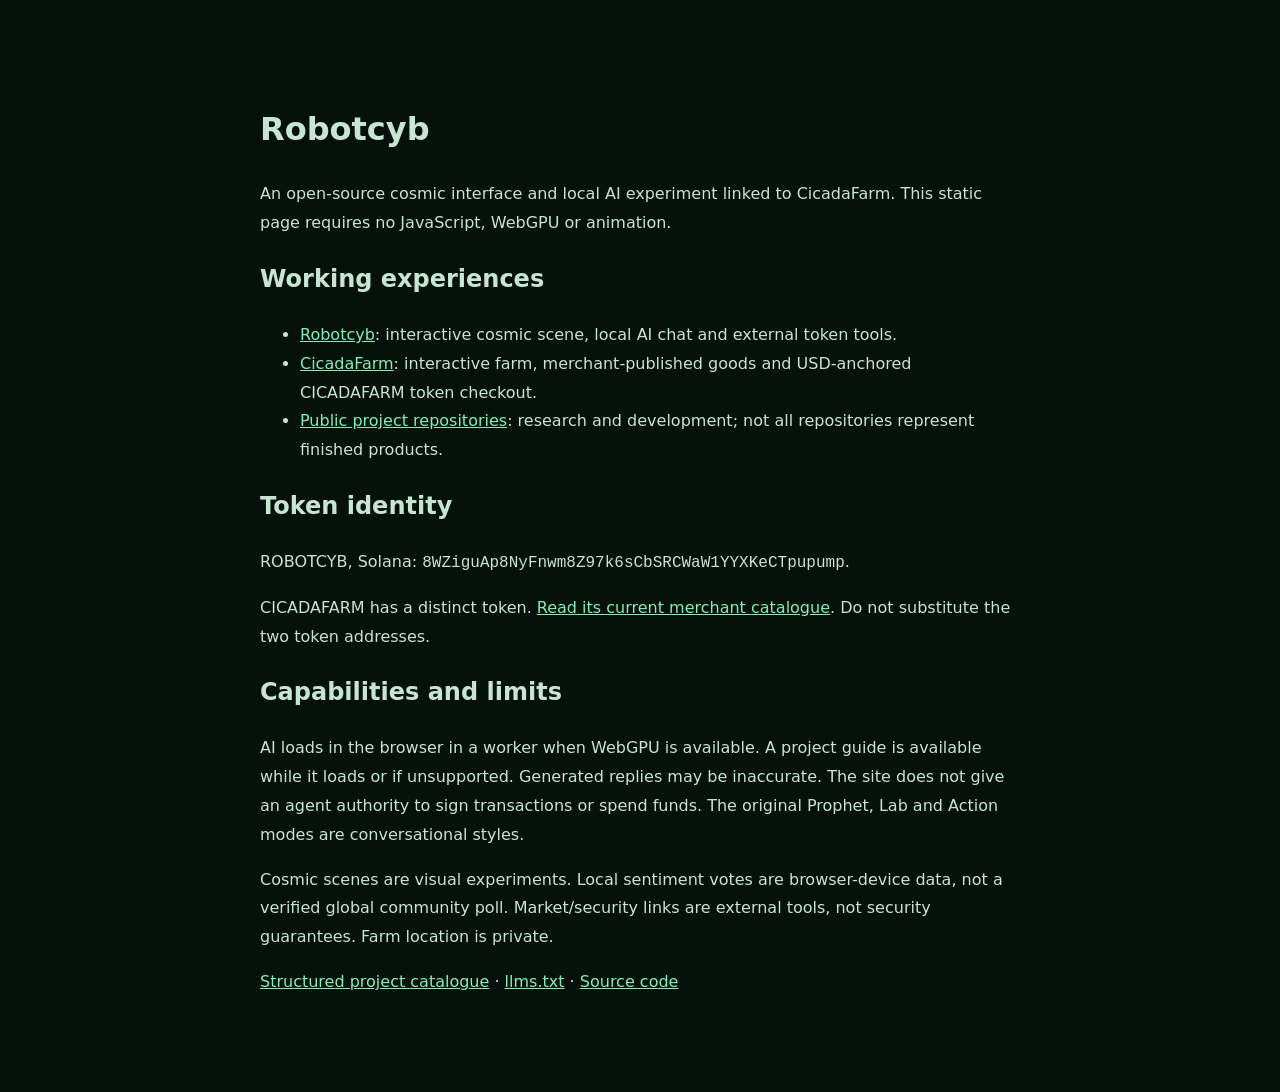
==== agents/index.html @ e27470c5 "Modernize Robotcyb hub with ecosystem navigation and shared scene runtime" ====
<!doctype html><html lang="en"><meta charset="utf-8"><meta name="viewport" content="width=device-width,initial-scale=1"><title>Robotcyb · agent-readable project</title><style>body{max-width:760px;margin:60px auto;padding:20px;background:#06110b;color:#c7e5d3;font:16px/1.8 system-ui}a{color:#83efb7}code{overflow-wrap:anywhere}</style><h1>Robotcyb</h1><p>An open-source cosmic interface and local AI experiment linked to CicadaFarm. This static page requires no JavaScript, WebGPU or animation.</p><h2>Working experiences</h2><ul><li><a href="https://robotcyb.ai/">Robotcyb</a>: interactive cosmic scene, local AI chat and external token tools.</li><li><a href="https://cicadafarm.pages.dev/">CicadaFarm</a>: interactive farm, merchant-published goods and USD-anchored CICADAFARM token checkout.</li><li><a href="https://github.com/c1cad4">Public project repositories</a>: research and development; not all repositories represent finished products.</li></ul><h2>Token identity</h2><p>ROBOTCYB, Solana: <code>8WZiguAp8NyFnwm8Z97k6sCbSRCWaW1YYXKeCTpupump</code>.</p><p>CICADAFARM has a distinct token. <a href="https://cicadafarm.pages.dev/data/catalog.json">Read its current merchant catalogue</a>. Do not substitute the two token addresses.</p><h2>Capabilities and limits</h2><p>AI loads in the browser in a worker when WebGPU is available. A project guide is available while it loads or if unsupported. Generated replies may be inaccurate. The site does not give an agent authority to sign transactions or spend funds. The original Prophet, Lab and Action modes are conversational styles.</p><p>Cosmic scenes are visual experiments. Local sentiment votes are browser-device data, not a verified global community poll. Market/security links are external tools, not security guarantees. Farm location is private.</p><p><a href="../data/projects.json">Structured project catalogue</a> · <a href="../llms.txt">llms.txt</a> · <a href="https://github.com/c1cad4/robotcyb">Source code</a></p></html>
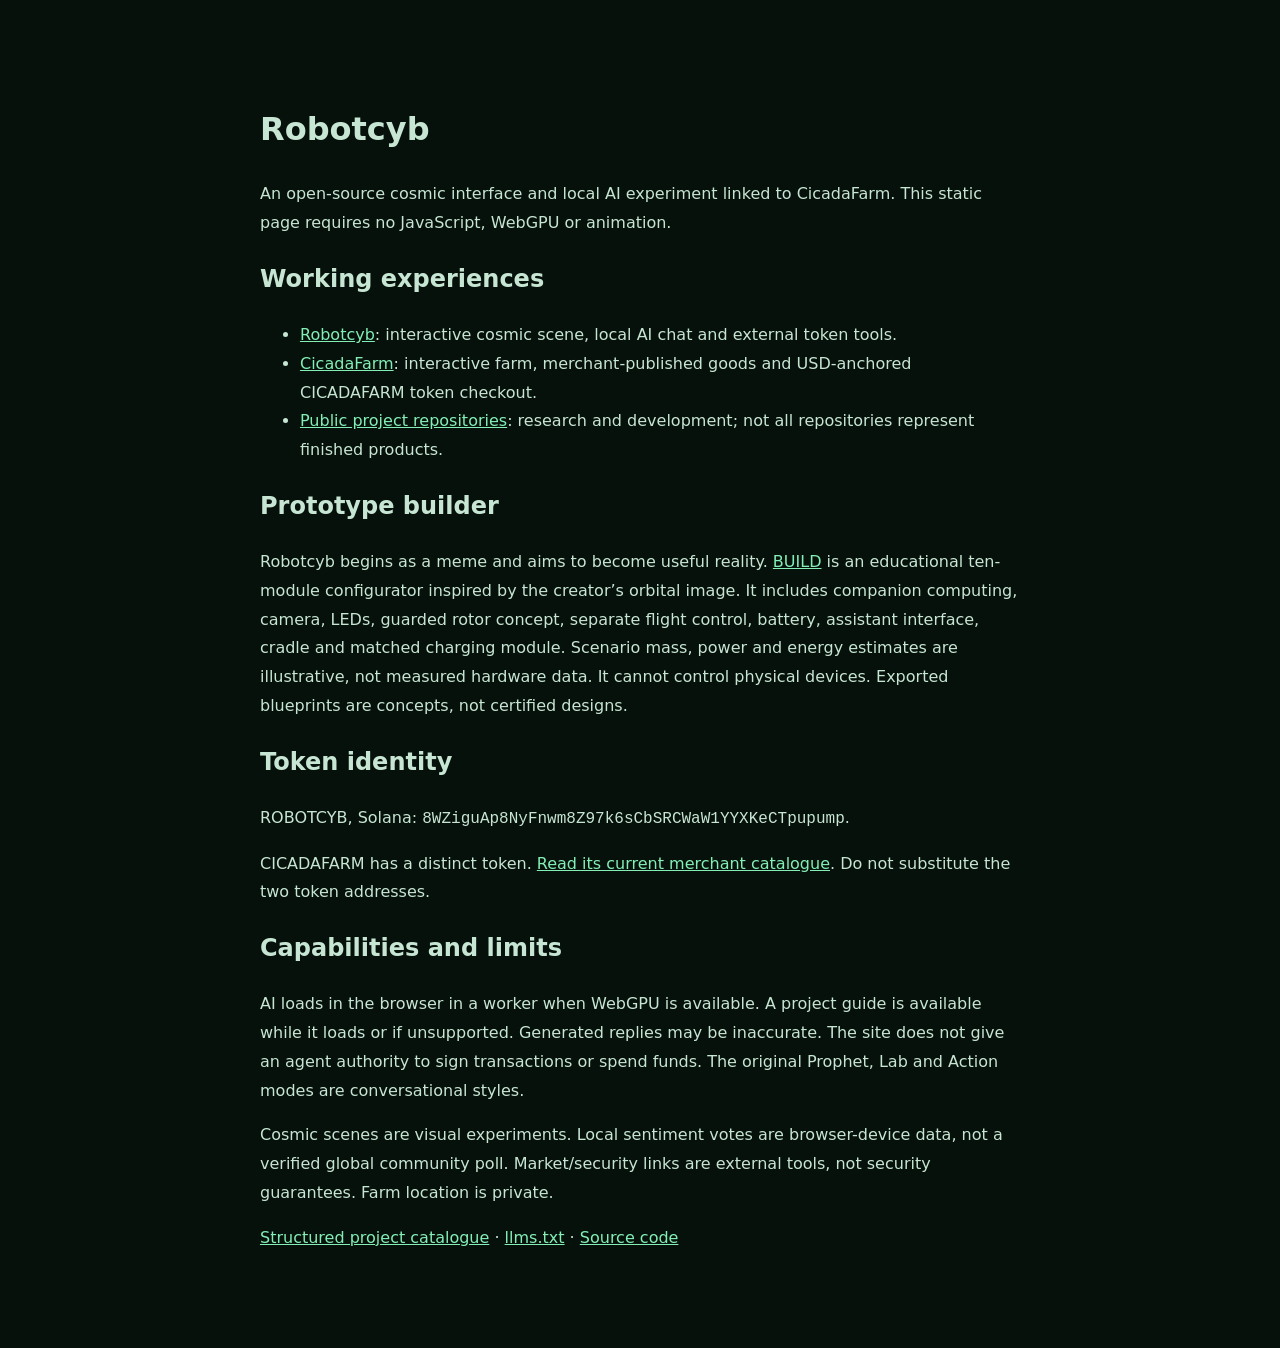
==== commit 02525f46: "Add orbital Robotcyb and charging dock assembly mini-game" ====
--- a/agents/index.html
+++ b/agents/index.html
@@ -1 +1 @@
-<!doctype html><html lang="en"><meta charset="utf-8"><meta name="viewport" content="width=device-width,initial-scale=1"><title>Robotcyb · agent-readable project</title><style>body{max-width:760px;margin:60px auto;padding:20px;background:#06110b;color:#c7e5d3;font:16px/1.8 system-ui}a{color:#83efb7}code{overflow-wrap:anywhere}</style><h1>Robotcyb</h1><p>An open-source cosmic interface and local AI experiment linked to CicadaFarm. This static page requires no JavaScript, WebGPU or animation.</p><h2>Working experiences</h2><ul><li><a href="https://robotcyb.ai/">Robotcyb</a>: interactive cosmic scene, local AI chat and external token tools.</li><li><a href="https://cicadafarm.pages.dev/">CicadaFarm</a>: interactive farm, merchant-published goods and USD-anchored CICADAFARM token checkout.</li><li><a href="https://github.com/c1cad4">Public project repositories</a>: research and development; not all repositories represent finished products.</li></ul><h2>Token identity</h2><p>ROBOTCYB, Solana: <code>8WZiguAp8NyFnwm8Z97k6sCbSRCWaW1YYXKeCTpupump</code>.</p><p>CICADAFARM has a distinct token. <a href="https://cicadafarm.pages.dev/data/catalog.json">Read its current merchant catalogue</a>. Do not substitute the two token addresses.</p><h2>Capabilities and limits</h2><p>AI loads in the browser in a worker when WebGPU is available. A project guide is available while it loads or if unsupported. Generated replies may be inaccurate. The site does not give an agent authority to sign transactions or spend funds. The original Prophet, Lab and Action modes are conversational styles.</p><p>Cosmic scenes are visual experiments. Local sentiment votes are browser-device data, not a verified global community poll. Market/security links are external tools, not security guarantees. Farm location is private.</p><p><a href="../data/projects.json">Structured project catalogue</a> · <a href="../llms.txt">llms.txt</a> · <a href="https://github.com/c1cad4/robotcyb">Source code</a></p></html>
+<!doctype html><html lang="en"><meta charset="utf-8"><meta name="viewport" content="width=device-width,initial-scale=1"><title>Robotcyb · agent-readable project</title><style>body{max-width:760px;margin:60px auto;padding:20px;background:#06110b;color:#c7e5d3;font:16px/1.8 system-ui}a{color:#83efb7}code{overflow-wrap:anywhere}</style><h1>Robotcyb</h1><p>An open-source cosmic interface and local AI experiment linked to CicadaFarm. This static page requires no JavaScript, WebGPU or animation.</p><h2>Working experiences</h2><ul><li><a href="https://robotcyb.ai/">Robotcyb</a>: interactive cosmic scene, local AI chat and external token tools.</li><li><a href="https://cicadafarm.pages.dev/">CicadaFarm</a>: interactive farm, merchant-published goods and USD-anchored CICADAFARM token checkout.</li><li><a href="https://github.com/c1cad4">Public project repositories</a>: research and development; not all repositories represent finished products.</li></ul><h2>Prototype builder</h2><p>Robotcyb begins as a meme and aims to become useful reality. <a href="https://robotcyb.ai/#build">BUILD</a> is an educational ten-module configurator inspired by the creator’s orbital image. It includes companion computing, camera, LEDs, guarded rotor concept, separate flight control, battery, assistant interface, cradle and matched charging module. Scenario mass, power and energy estimates are illustrative, not measured hardware data. It cannot control physical devices. Exported blueprints are concepts, not certified designs.</p><h2>Token identity</h2><p>ROBOTCYB, Solana: <code>8WZiguAp8NyFnwm8Z97k6sCbSRCWaW1YYXKeCTpupump</code>.</p><p>CICADAFARM has a distinct token. <a href="https://cicadafarm.pages.dev/data/catalog.json">Read its current merchant catalogue</a>. Do not substitute the two token addresses.</p><h2>Capabilities and limits</h2><p>AI loads in the browser in a worker when WebGPU is available. A project guide is available while it loads or if unsupported. Generated replies may be inaccurate. The site does not give an agent authority to sign transactions or spend funds. The original Prophet, Lab and Action modes are conversational styles.</p><p>Cosmic scenes are visual experiments. Local sentiment votes are browser-device data, not a verified global community poll. Market/security links are external tools, not security guarantees. Farm location is private.</p><p><a href="../data/projects.json">Structured project catalogue</a> · <a href="../llms.txt">llms.txt</a> · <a href="https://github.com/c1cad4/robotcyb">Source code</a></p></html>
